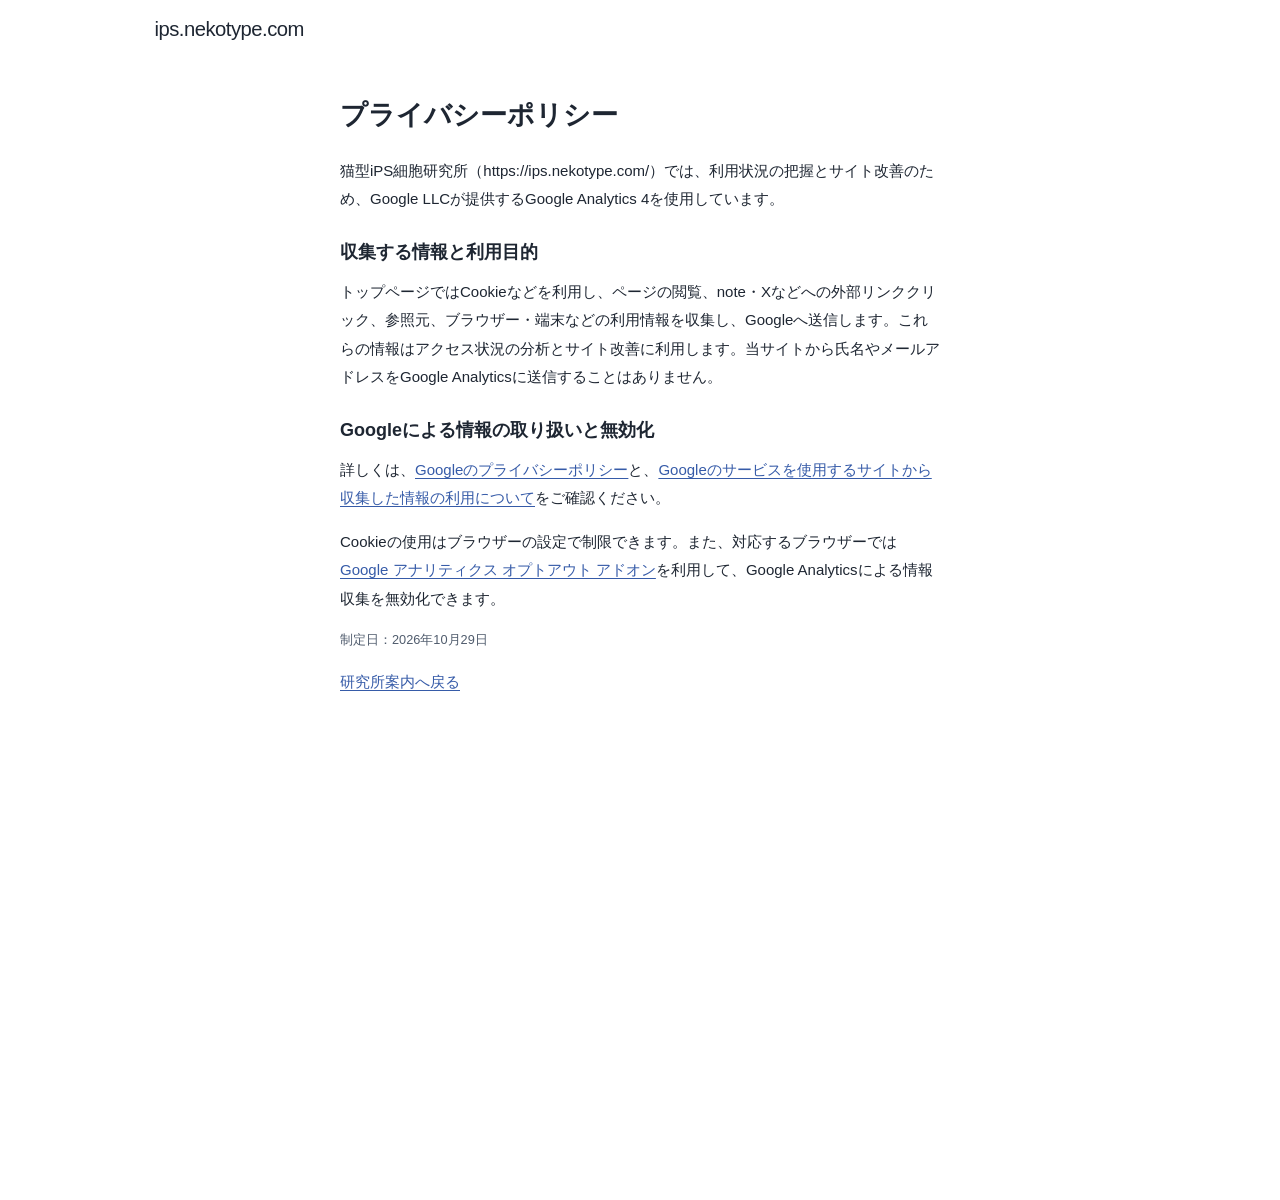
==== privacy.html @ db2dbd06 "Add GA4 Google tag and privacy policy with enhanced outbound click measurement" ====
<!doctype html>
<html lang="ja">
<head>
  <meta charset="utf-8">
  <meta name="viewport" content="width=device-width, initial-scale=1">
  <title>プライバシーポリシー | 猫型iPS細胞研究所</title>
  <meta name="description" content="猫型iPS細胞研究所におけるGoogle Analytics 4の利用と、アクセス情報の取り扱いについて。">
  <link rel="canonical" href="https://ips.nekotype.com/privacy.html">
  <link rel="icon" href="assets/cat-face.svg" type="image/svg+xml">
  <link rel="stylesheet" href="css/style.css">
</head>
<body>
  <header class="site-header"><span>ips.nekotype.com</span></header>
  <main class="privacy-content">
    <h1>プライバシーポリシー</h1>
    <p>猫型iPS細胞研究所（https://ips.nekotype.com/）では、利用状況の把握とサイト改善のため、Google LLCが提供するGoogle Analytics 4を使用しています。</p>
    <h2>収集する情報と利用目的</h2>
    <p>トップページではCookieなどを利用し、ページの閲覧、note・Xなどへの外部リンククリック、参照元、ブラウザー・端末などの利用情報を収集し、Googleへ送信します。これらの情報はアクセス状況の分析とサイト改善に利用します。当サイトから氏名やメールアドレスをGoogle Analyticsに送信することはありません。</p>
    <h2>Googleによる情報の取り扱いと無効化</h2>
    <p>詳しくは、<a href="https://policies.google.com/privacy?hl=ja">Googleのプライバシーポリシー</a>と、<a href="https://policies.google.com/technologies/partner-sites?hl=ja">Googleのサービスを使用するサイトから収集した情報の利用について</a>をご確認ください。</p>
    <p>Cookieの使用はブラウザーの設定で制限できます。また、対応するブラウザーでは<a href="https://tools.google.com/dlpage/gaoptout?hl=ja">Google アナリティクス オプトアウト アドオン</a>を利用して、Google Analyticsによる情報収集を無効化できます。</p>
    <p class="privacy-date">制定日：2026年10月29日</p>
    <p><a href="index.html">研究所案内へ戻る</a></p>
  </main>
</body>
</html>
---- css/style.css ----
:root{color-scheme:light;--ink:#1e2632;--muted:#505c6d;--animal:#bcd0e1}
*{box-sizing:border-box}html{background:#fff}body{margin:0;color:var(--ink);font-family:-apple-system,BlinkMacSystemFont,"Hiragino Sans","Noto Sans JP","Segoe UI",Meiryo,"Yu Gothic",sans-serif;-webkit-font-smoothing:antialiased}.icon-definitions{position:absolute;width:0;height:0;overflow:hidden}.site-header{max-width:1440px;margin:auto;padding:24px 4.25%;font-size:27px;letter-spacing:-.025em}main{width:min(100% - 64px,1000px);margin:auto;text-align:center}.intro{padding-top:54px}.cat-face{display:block;margin:auto;width:128px;height:110px}h1{font-size:clamp(38px,6.6vw,80px);line-height:1.3;letter-spacing:.015em;margin:25px -25px 0;font-weight:800}.subtitle{margin:0;color:#4d5869;font-size:36px;letter-spacing:.085em;line-height:1.6}.accent{width:156px;height:7px;border-radius:10px;background:linear-gradient(90deg,#8846f8,#247dff);margin:32px auto 40px}.categories{list-style:none;padding:0;margin:0 auto;display:flex;justify-content:center;align-items:center;max-width:720px}.categories li{display:flex;align-items:center;justify-content:center;gap:14px;padding:0 36px;font-size:26px;line-height:40px}.categories li+li{border-left:1px solid #d9e2ec}.icon{width:38px;height:40px;flex-shrink:0;fill:none;stroke:currentColor;stroke-width:2.1;stroke-linecap:round;stroke-linejoin:round;color:#465365}.description{font-size:32px;line-height:1.75;font-weight:500;margin:60px auto 60px;letter-spacing:.015em}mark{color:inherit;background:linear-gradient(0deg,#ddf4ff 0%,#e1f5ff 85%,transparent 85%);border-radius:4px;padding:3px 5px;box-decoration-break:clone;-webkit-box-decoration-break:clone}.social-links{display:grid;grid-template-columns:1fr 1fr;gap:46px;text-align:left}.social-card{color:#121a25;text-decoration:none;display:flex;align-items:center;gap:30px;position:relative;min-height:136px;border-radius:24px;padding:22px 34px;border:1px solid #dbe2ec;background:#f5f6f8;box-shadow:0 2px 4px #273e5b24,0 5px 14px #334b6410;transition:transform .2s ease,box-shadow .2s ease}.note-card{background:#eef8ff;border-color:#c1e3ff}.social-card:hover{transform:translateY(-5px);box-shadow:0 9px 22px #385c7c24}.social-card:focus-visible{outline:3px solid #476be0;outline-offset:5px}.brand-icon{flex-shrink:0;fill:none;stroke:currentColor;stroke-linecap:round;stroke-linejoin:round;width:52px;height:56px;stroke-width:4}.x-icon{stroke-width:2.6;stroke-linecap:butt;stroke-linejoin:miter}.card-copy{display:flex;flex-direction:column;gap:3px}.card-title{font-size:40px;font-weight:750;line-height:1.15;letter-spacing:-.035em}.card-description{font-size:21px;line-height:1.6;white-space:nowrap}.external-icon{width:24px;height:24px;fill:none;stroke:#536174;stroke-width:1.8;stroke-linecap:round;stroke-linejoin:round;position:absolute;right:30px;top:42px}.lab-note{display:flex;align-items:center;justify-content:center;gap:22px;font-size:24px;letter-spacing:.065em;color:var(--muted);line-height:1.8;margin:46px -30px 0}.lab-note .icon{height:40px;width:32px;color:#727e8e}.site-footer{position:relative;min-height:318px;padding-top:17px;overflow:hidden}.animal-parade{position:relative;margin:0 auto;width:min(700px,90%);height:180px;color:var(--animal)}.animal{position:absolute;object-fit:contain}.crow{left:2%;top:8px;width:92px;height:88px}.walking-cat{left:26%;top:53px;width:116px;height:100px}.bichon{left:64%;top:80px;width:120px;height:90px}.tracks{position:absolute;inset:0;width:100%;height:100%}.waves{position:absolute;bottom:0;left:0;width:100%;height:155px;z-index:0}.copyright{position:relative;z-index:1;margin:42px 20px 60px;text-align:center;color:#4a576a;font-size:20px}.copyright small{font-size:inherit}
@media(min-width:1440px){.intro{padding-top:70px}}
@media(max-width:1000px){h1{font-size:6.5vw;margin-left:0;margin-right:0}.subtitle{font-size:29px}.categories li{padding:0 26px}.social-links{gap:24px}.social-card{padding:24px;gap:20px}.card-description{font-size:17px}.card-title{font-size:35px}.external-icon{right:20px;top:30px}.description{font-size:27px}.lab-note{font-size:20px;margin-left:0;margin-right:0}}
@media(max-width:640px){.site-header{padding:20px 24px;font-size:19px}main{width:calc(100% - 40px)}.intro{padding-top:34px}.cat-face{width:88px;height:78px}h1{font-size:clamp(26px,7.1vw,45px);margin-top:24px;letter-spacing:0;white-space:nowrap}.subtitle{font-size:clamp(14px,4.1vw,24px);letter-spacing:.055em;margin-top:8px}.accent{width:100px;height:5px;margin:26px auto 30px}.categories{max-width:370px}.categories li{font-size:16px;gap:7px;padding:0 12px;line-height:28px}.categories .icon{width:24px;height:27px}.description{font-size:20px;line-height:1.95;margin:35px 0 36px;letter-spacing:0}.desktop-break{display:none}.social-links{grid-template-columns:1fr;gap:18px;max-width:440px;margin:auto}.social-card{min-height:112px;border-radius:20px;padding:22px 26px;gap:24px}.brand-icon{width:42px;height:48px}.card-title{font-size:32px}.card-description{font-size:17px}.external-icon{right:24px;top:30px;width:21px;height:21px}.lab-note{font-size:16px;gap:13px;margin-top:32px;letter-spacing:.02em;text-align:left;align-items:flex-start}.lab-note .icon{width:26px;height:34px;margin-top:6px}.site-footer{min-height:244px;padding-top:24px}.animal-parade{height:132px;max-width:400px}.crow{width:60px;height:60px;top:0;left:1%}.walking-cat{width:74px;height:68px;top:33px;left:27%}.bichon{width:78px;height:65px;top:52px;left:65%}.copyright{font-size:13px;margin:25px 12px 30px}.waves{height:94px}}
@media(prefers-reduced-motion:reduce){.social-card{transition:none}.social-card:hover{transform:none}}
@media(max-width:640px){.categories{display:grid;grid-template-columns:repeat(4,minmax(0,1fr))}.categories li{padding:0 6px;font-size:15px;gap:6px}.categories .icon{width:22px;height:25px}.social-card{padding-left:22px;padding-right:22px;gap:20px}.card-description{font-size:clamp(14px,4.2vw,17px)}}@media(min-width:1001px){.intro{padding-top:47px}h1{font-size:clamp(72px,7.33vw,88px)}.accent{margin-top:26px}.description{margin-top:56px}.copyright{margin-top:28px}}

/* Scale the complete composition, including SVGs and spacing, to 75%. */
body{zoom:.75;min-height:calc(100vh / .75);display:flex;flex-direction:column}
.site-header{width:100%;margin:0 auto}
main{margin:0 auto}
.site-footer{width:100%;margin-top:auto;flex-shrink:0}

/* Privacy information uses the existing palette and leaves landing content unchanged. */
.privacy-link{display:block;width:fit-content;margin:10px auto 0;color:inherit;font-size:16px;text-underline-offset:4px}
.privacy-link:focus-visible,.privacy-content a:focus-visible{outline:3px solid #476be0;outline-offset:4px}
.privacy-content{width:min(100% - 48px,800px);padding:48px 0 64px;text-align:left;line-height:1.9;font-size:20px;overflow-wrap:anywhere}
.privacy-content h1{margin:0 0 28px;font-size:36px;line-height:1.5;white-space:normal;letter-spacing:0}
.privacy-content h2{margin:28px 0 12px;font-size:24px}
.privacy-content p{margin:0 0 20px}
.privacy-content a{color:#365ba8;text-underline-offset:4px}
.privacy-date{color:var(--muted);font-size:17px}
@media(max-width:640px){.privacy-content{padding-top:28px;font-size:20px}.privacy-content h1{font-size:30px}.privacy-content h2{font-size:23px}}
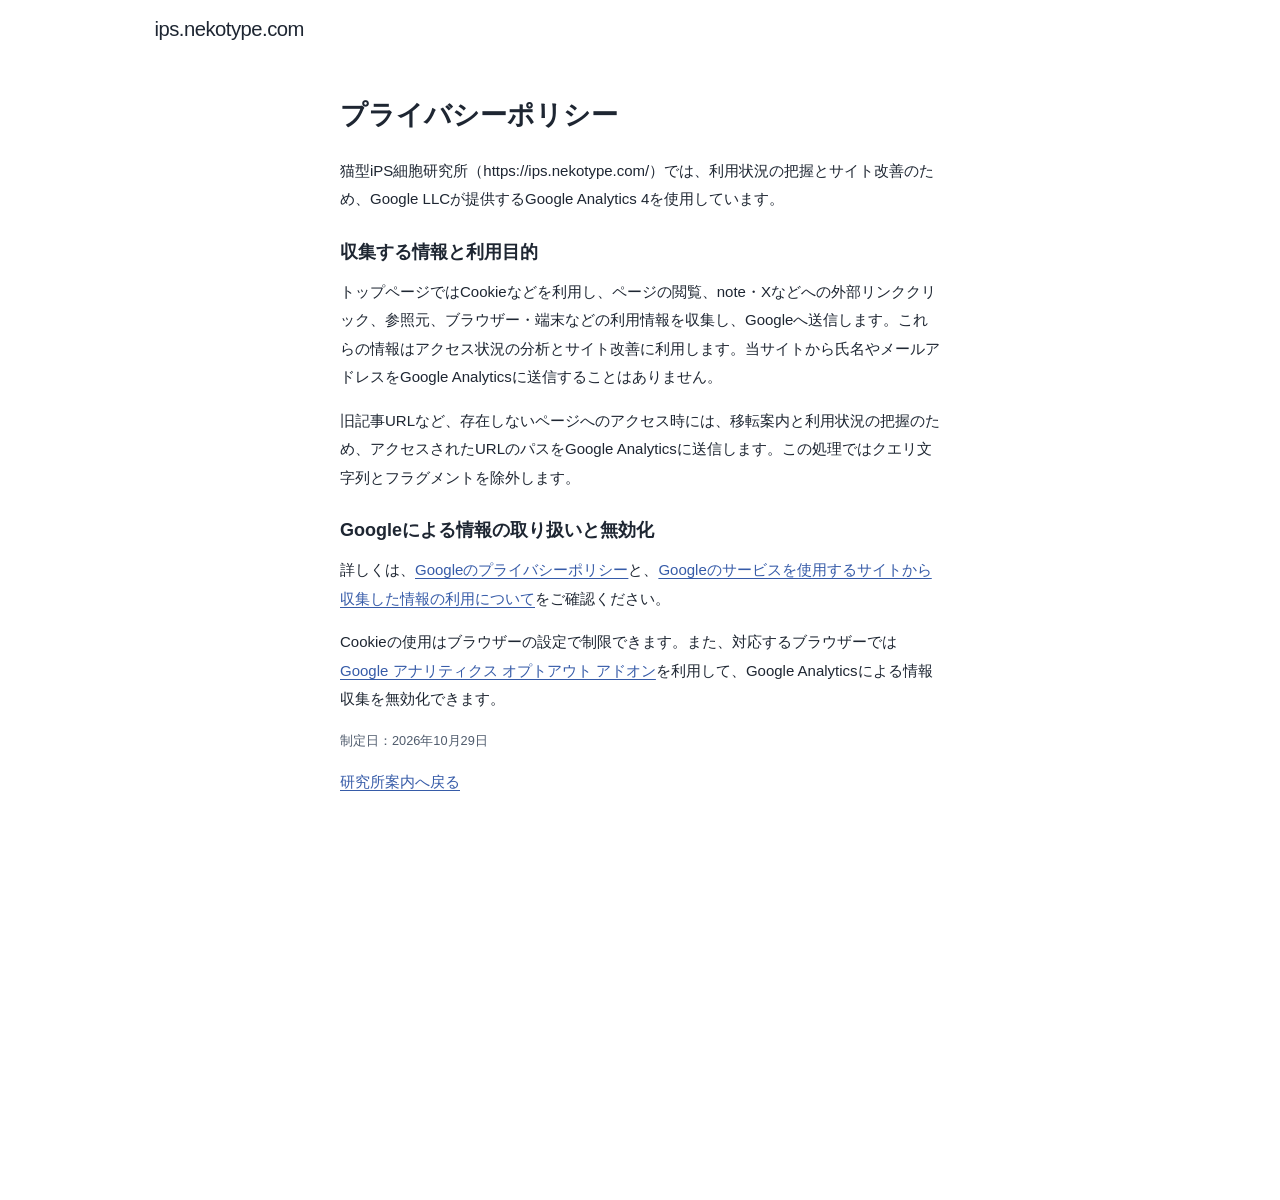
==== commit 30c39318: "Handle legacy URLs with query-safe GA4 event and timed client-side redirect" ====
--- a/privacy.html
+++ b/privacy.html
@@ -16,6 +16,7 @@
     <p>猫型iPS細胞研究所（https://ips.nekotype.com/）では、利用状況の把握とサイト改善のため、Google LLCが提供するGoogle Analytics 4を使用しています。</p>
     <h2>収集する情報と利用目的</h2>
     <p>トップページではCookieなどを利用し、ページの閲覧、note・Xなどへの外部リンククリック、参照元、ブラウザー・端末などの利用情報を収集し、Googleへ送信します。これらの情報はアクセス状況の分析とサイト改善に利用します。当サイトから氏名やメールアドレスをGoogle Analyticsに送信することはありません。</p>
+    <p>旧記事URLなど、存在しないページへのアクセス時には、移転案内と利用状況の把握のため、アクセスされたURLのパスをGoogle Analyticsに送信します。この処理ではクエリ文字列とフラグメントを除外します。</p>
     <h2>Googleによる情報の取り扱いと無効化</h2>
     <p>詳しくは、<a href="https://policies.google.com/privacy?hl=ja">Googleのプライバシーポリシー</a>と、<a href="https://policies.google.com/technologies/partner-sites?hl=ja">Googleのサービスを使用するサイトから収集した情報の利用について</a>をご確認ください。</p>
     <p>Cookieの使用はブラウザーの設定で制限できます。また、対応するブラウザーでは<a href="https://tools.google.com/dlpage/gaoptout?hl=ja">Google アナリティクス オプトアウト アドオン</a>を利用して、Google Analyticsによる情報収集を無効化できます。</p>
